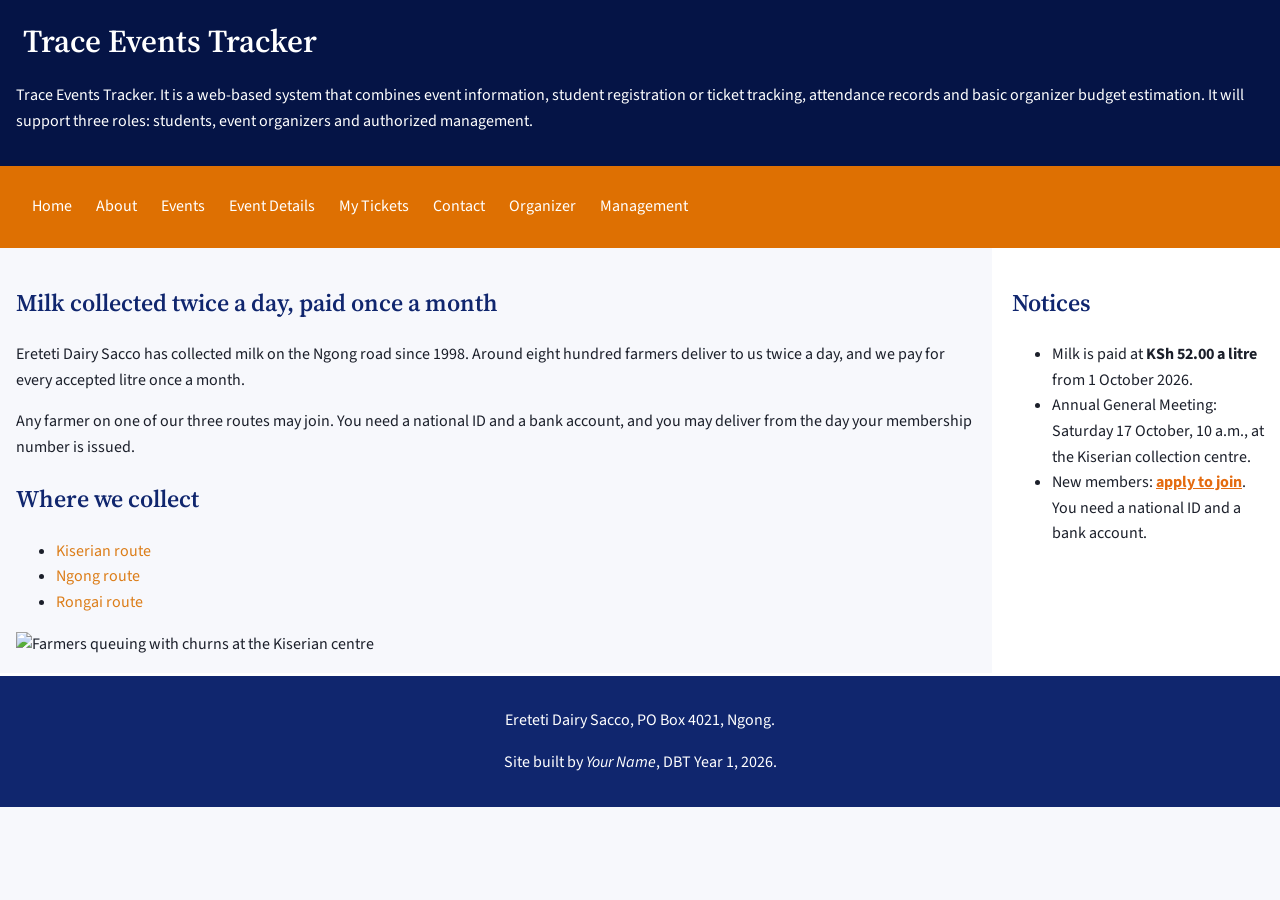
==== index.html @ c3f3be2f "Apply house style, add spacing and subheadings to all pages" ====
<!DOCTYPE html>
<html lang="en">
<head> <meta charset="utf-8">
  <!--we add the viewport meta tag-->
  <meta name="viewport" 
     content="width=device-width,initial-scale=1.0">
  <title>Trace Events Tracker</title>
  <link rel="preconnect" href="https://fonts.googleapis.com">
<link rel="preconnect" href="https://fonts.gstatic.com" crossorigin>
<link href="https://fonts.googleapis.com/css2?family=Source+Sans+3:ital,wght@0,200..900;1,200..900&family=Source+Serif+4:ital,opsz,wght@0,8..60,200..900;1,8..60,200..900&display=swap" rel="stylesheet">
  
 <link rel="stylesheet" href="css/style.css">
  <!-- placeholder: swap for img/png University-Logo-Vertical-small-2 -->
  <link rel="icon" type="image/png"
        href="img/University-Logo-Vertical-small-2.png">
</head>
<body>

  <header>
    <h1>
      <!-- placeholder: swap for img/logo.png -->
      <img src="img/University-Logo-Vertical-small-2.png"
           alt="" class="logo">
    Trace Events Tracker 
    </h1>
    <p>Trace Events Tracker. It is a web-based system that combines event information, student registration or ticket tracking, attendance records and basic organizer budget estimation. It will support three roles: students, event organizers and authorized management.
    </p>
  </header>

  <nav>
    <ul>
      <li><a href="index.html">Home</a></li>
      <li><a href="about.html">About</a></li>
      <li><a href="event.html">Events</a></li>
      <li><a href="event-details.html">Event Details</a></li>
      <li><a href="my-ticket.html">My Tickets</a></li>
      <li><a href="contact.html">Contact</a></li>
      <li><a href="organizer.html">Organizer</a></li>
      <li><a href="management.html">Management</a></li>

    </ul>
  </nav>

  <main>
    <section>
      <h2>Milk collected twice a day,
          paid once a month</h2>
      <p>Ereteti Dairy Sacco has collected milk on
      the Ngong road since 1998. Around eight hundred
      farmers deliver to us twice a day, and we pay
      for every accepted litre once a month.</p>
      <p>Any farmer on one of our three routes may
      join. You need a national ID and a bank account,
      and you may deliver from the day your
      membership number is issued.</p>
    </section>

    <section>
      <h2>Where we collect</h2>
      <ul class="route-cards">
        <li><a href="routes.html">Kiserian route</a>
        </li>
        <li><a href="routes.html">Ngong route</a></li>
        <li><a href="routes.html">Rongai route</a></li>
      </ul>
      <img src="img/collection-centre.jpg"
           alt="Farmers queuing with churns at
                the Kiserian centre">
    </section>
  </main>

  <aside>
    <h2>Notices</h2>
    <ul>
      <li>Milk is paid at
          <strong>KSh 52.00 a litre</strong>
          from 1 October 2026.</li>
      <li>Annual General Meeting: Saturday
          17 October, 10 a.m., at the
          Kiserian collection centre.</li>
      <li>New members:
          <a href="register.html">apply to join</a>.
          You need a national ID and a
          bank account.</li>
    </ul>
  </aside>

  <footer>
    <p>Ereteti Dairy Sacco, PO Box 4021, Ngong.</p>
    <p>Site built by <em>Your Name</em>,
       DBT Year 1, 2026.</p>
  </footer>

</body>
</html>
---- css/style.css ----
/*all elements
the * - selects all elements
*/
* {
    box-sizing: border-box;
}

body {
    margin: 0;
    background: #F7F8FC;
    color: #1B1F2A;
    line-height: 1.6;
    font-family: 'Source Sans 3', sans-serif;
}

h1, h2, h3 {
    font-family: 'Source Serif 4', serif;
    font-weight: 600;
    color: #10266e;
}

a {
    color: #10266e;
}

header {
    background: #051446;
    color: #FFFFFF;
}

header h1 {
    color: #FFFFFF;
    margin: 0;
}

nav {
    background: #de7002;
}

nav a {
    color: #FFFFFF;
    text-decoration: none;
}

nav a:hover {
    color: #E8A317;
}

footer {
    background: #10266e;
    color: #FFFFFF;
    text-align: center;
    border-top: 3px solid #FFFFFF;
}

header, nav, main, footer {
    padding: 1rem;
}

img {
    max-width: 100%;
    height: auto;
}

input, select, textarea {
    max-width: 100%;
}

section a {
    color: #dc7d18;
    text-decoration: none;
}

aside {
    padding: 1rem;
    background: #FFFFFF;
    border-left: 4px solid #FFFFFF;
}

aside a {
    color: #e46b0f;
    font-weight: bold;
}

.logo {
    width: 10%;
}

/* ===== 2 · Layout: flexbox + grid (Member 1) ===== */
nav ul {
    display: flex;
    flex-wrap: wrap;
    gap: 0.25rem 1.5rem;
    list-style: none;
    margin: 0;
    padding: 0.75rem 1rem;
}

nav {
    position: sticky;
    top: 0;
}

body {
    display: grid;
    grid-template-columns: minmax(0, 1fr) 18rem;
    grid-template-areas:
        "header header"
        "nav nav"
        "main aside"
        "footer footer";
}

header { grid-area: header; }
nav    { grid-area: nav; }
main   { grid-area: main; }
aside  { grid-area: aside; }
footer { grid-area: footer; }

/* ===== 3 · Tables and cards (shared) ===== */
.table-scroll {
    overflow-x: auto;
}

table {
    border-collapse: collapse;
    width: 100%;
}

th, td {
    border: 1px solid #C9CCD8;
    padding: 0.5rem;
    text-align: left;
}

th {
    background: #1F3A93;
    color: #FFFFFF;
}

.cards {
    display: flex;
    flex-wrap: wrap;
    gap: 1rem;
}

.card {
    flex: 1 1 14rem;
    background: #FFFFFF;
    border-top: 4px solid #E8A317;
    padding: 1rem;
}

@media (max-width: 700px) {
    body {
        grid-template-columns: minmax(0, 1fr);
        grid-template-areas:
            "header"
            "nav"
            "main"
            "aside"
            "footer";
    }

    nav {
        position: static;
    }

    nav ul {
        flex-direction: column;
    }

    .logo {
        width: 2.5rem;
    }
}
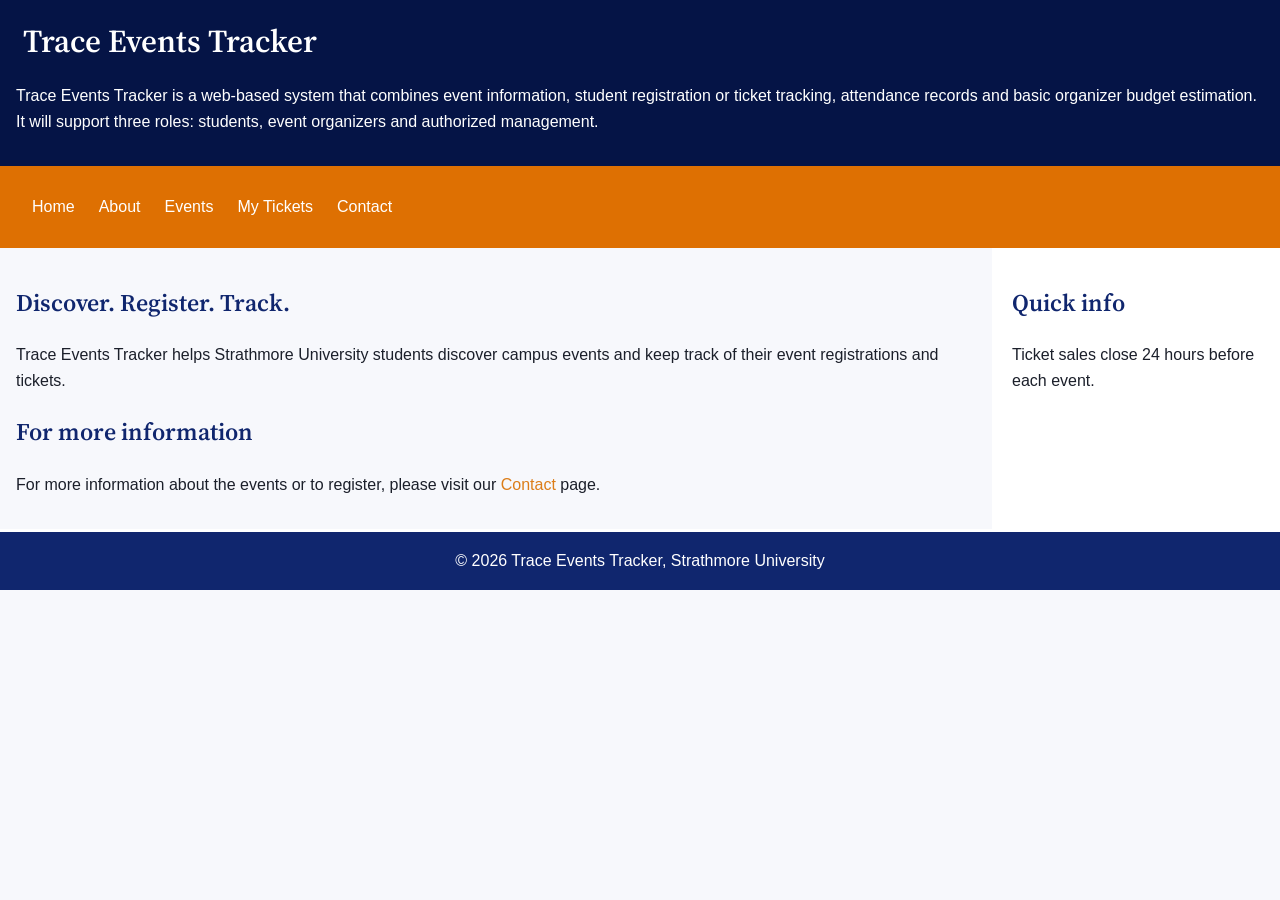
==== commit 7c95ee5c: "Link stylesheet on every page and remove duplicate files" ====
--- a/index.html
+++ b/index.html
@@ -4,13 +4,12 @@
   <!--we add the viewport meta tag-->
   <meta name="viewport" 
      content="width=device-width,initial-scale=1.0">
-  <title>Trace Events Tracker</title>
-  <link rel="preconnect" href="https://fonts.googleapis.com">
+  <title>Home | Trace Events Tracker</title>
+<link rel="preconnect" href="https://fonts.googleapis.com">
 <link rel="preconnect" href="https://fonts.gstatic.com" crossorigin>
-<link href="https://fonts.googleapis.com/css2?family=Source+Sans+3:ital,wght@0,200..900;1,200..900&family=Source+Serif+4:ital,opsz,wght@0,8..60,200..900;1,8..60,200..900&display=swap" rel="stylesheet">
-  
+<link href="https://fonts.googleapis.com/css2?family=Source+Serif+4:ital,opsz,wght@0,8..60,200..900;1,8..60,200..900&display=swap" rel="stylesheet">
  <link rel="stylesheet" href="css/style.css">
-  <!-- placeholder: swap for img/png University-Logo-Vertical-small-2 -->
+  <!-- placeholder: swap for Image/University-Logo-Vertical-small-2.png -->
   <link rel="icon" type="image/png"
         href="img/University-Logo-Vertical-small-2.png">
 </head>
@@ -21,75 +20,44 @@
       <!-- placeholder: swap for img/logo.png -->
       <img src="img/University-Logo-Vertical-small-2.png"
            alt="" class="logo">
-    Trace Events Tracker 
+     Trace Events Tracker
     </h1>
-    <p>Trace Events Tracker. It is a web-based system that combines event information, student registration or ticket tracking, attendance records and basic organizer budget estimation. It will support three roles: students, event organizers and authorized management.
-    </p>
+    <p>Trace Events Tracker is a web-based system that combines event information, student registration or ticket tracking, attendance records and basic organizer budget estimation. It will support three roles: students, event organizers and authorized management.</p>
   </header>
 
   <nav>
     <ul>
       <li><a href="index.html">Home</a></li>
       <li><a href="about.html">About</a></li>
-      <li><a href="event.html">Events</a></li>
-      <li><a href="event-details.html">Event Details</a></li>
-      <li><a href="my-ticket.html">My Tickets</a></li>
+      <li><a href="events.html">Events</a></li>
+      <li><a href="my-tickets.html">My Tickets</a></li>
       <li><a href="contact.html">Contact</a></li>
-      <li><a href="organizer.html">Organizer</a></li>
-      <li><a href="management.html">Management</a></li>
-
+      </li>
     </ul>
   </nav>
 
   <main>
     <section>
-      <h2>Milk collected twice a day,
-          paid once a month</h2>
-      <p>Ereteti Dairy Sacco has collected milk on
-      the Ngong road since 1998. Around eight hundred
-      farmers deliver to us twice a day, and we pay
-      for every accepted litre once a month.</p>
-      <p>Any farmer on one of our three routes may
-      join. You need a national ID and a bank account,
-      and you may deliver from the day your
-      membership number is issued.</p>
+      <h2>Discover. Register. Track.</h2>
+      <p>Trace Events Tracker helps Strathmore University
+         students discover campus events and keep track
+         of their event registrations and tickets.</p> 
+      <p></p>
     </section>
 
     <section>
-      <h2>Where we collect</h2>
-      <ul class="route-cards">
-        <li><a href="routes.html">Kiserian route</a>
-        </li>
-        <li><a href="routes.html">Ngong route</a></li>
-        <li><a href="routes.html">Rongai route</a></li>
-      </ul>
-      <img src="img/collection-centre.jpg"
-           alt="Farmers queuing with churns at
-                the Kiserian centre">
+      <h2>For more information</h2>
+      <p>For more information about the events or to register, please visit our <a href="contact.html">Contact</a> page.</p>
     </section>
   </main>
 
   <aside>
-    <h2>Notices</h2>
-    <ul>
-      <li>Milk is paid at
-          <strong>KSh 52.00 a litre</strong>
-          from 1 October 2026.</li>
-      <li>Annual General Meeting: Saturday
-          17 October, 10 a.m., at the
-          Kiserian collection centre.</li>
-      <li>New members:
-          <a href="register.html">apply to join</a>.
-          You need a national ID and a
-          bank account.</li>
-    </ul>
+    <h2>Quick info</h2>
+    <p>Ticket sales close 24 hours before each event.</p>
   </aside>
 
   <footer>
-    <p>Ereteti Dairy Sacco, PO Box 4021, Ngong.</p>
-    <p>Site built by <em>Your Name</em>,
-       DBT Year 1, 2026.</p>
+    &copy; 2026 Trace Events Tracker, Strathmore University
   </footer>
-
 </body>
 </html>
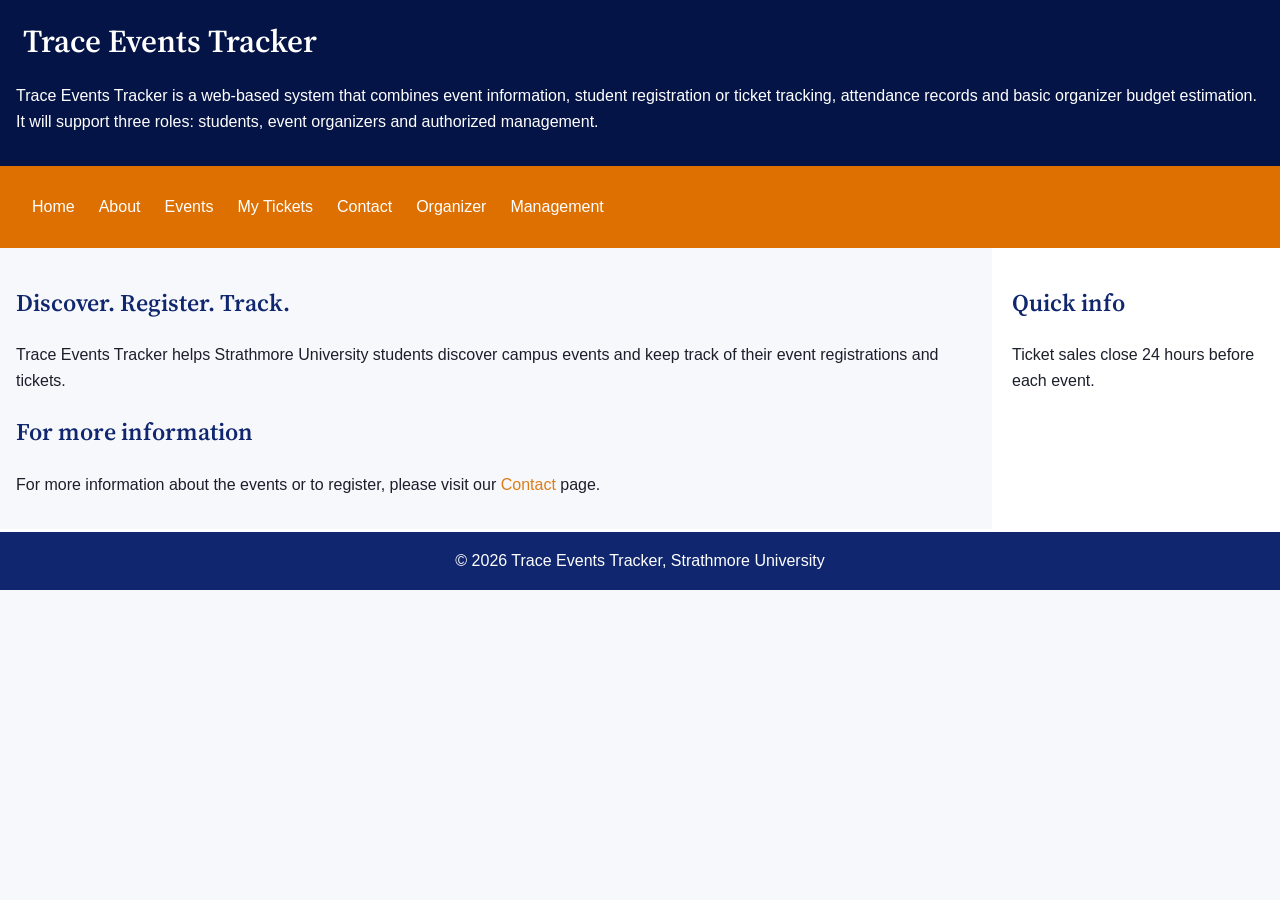
==== commit 0c47f7b6: "Fix HTML validation errors" ====
--- a/index.html
+++ b/index.html
@@ -32,8 +32,9 @@
       <li><a href="events.html">Events</a></li>
       <li><a href="my-tickets.html">My Tickets</a></li>
       <li><a href="contact.html">Contact</a></li>
-      </li>
-    </ul>
+      <li><a href="organizer.html">Organizer</a></li>
+      <li><a href="management.html">Management</a></li>
+  </ul>
   </nav>
 
   <main>
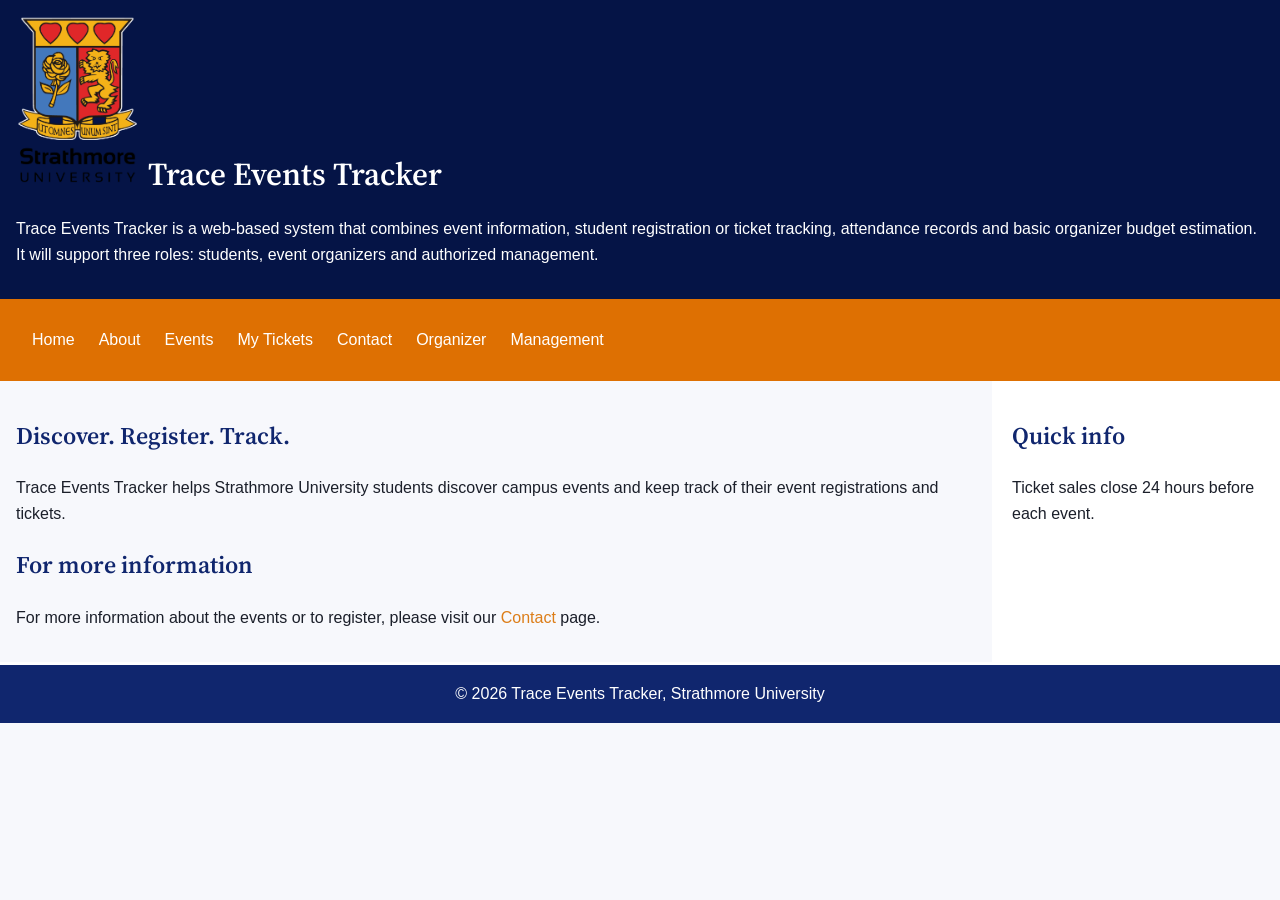
==== commit 2bc38865: "Fix logo path on index page" ====
--- a/index.html
+++ b/index.html
@@ -18,8 +18,7 @@
   <header>
     <h1>
       <!-- placeholder: swap for img/logo.png -->
-      <img src="img/University-Logo-Vertical-small-2.png"
-           alt="" class="logo">
+     <img class="logo" src="Images/University-Logo-Vertical-small-2.png" alt="Strathmore University logo">
      Trace Events Tracker
     </h1>
     <p>Trace Events Tracker is a web-based system that combines event information, student registration or ticket tracking, attendance records and basic organizer budget estimation. It will support three roles: students, event organizers and authorized management.</p>
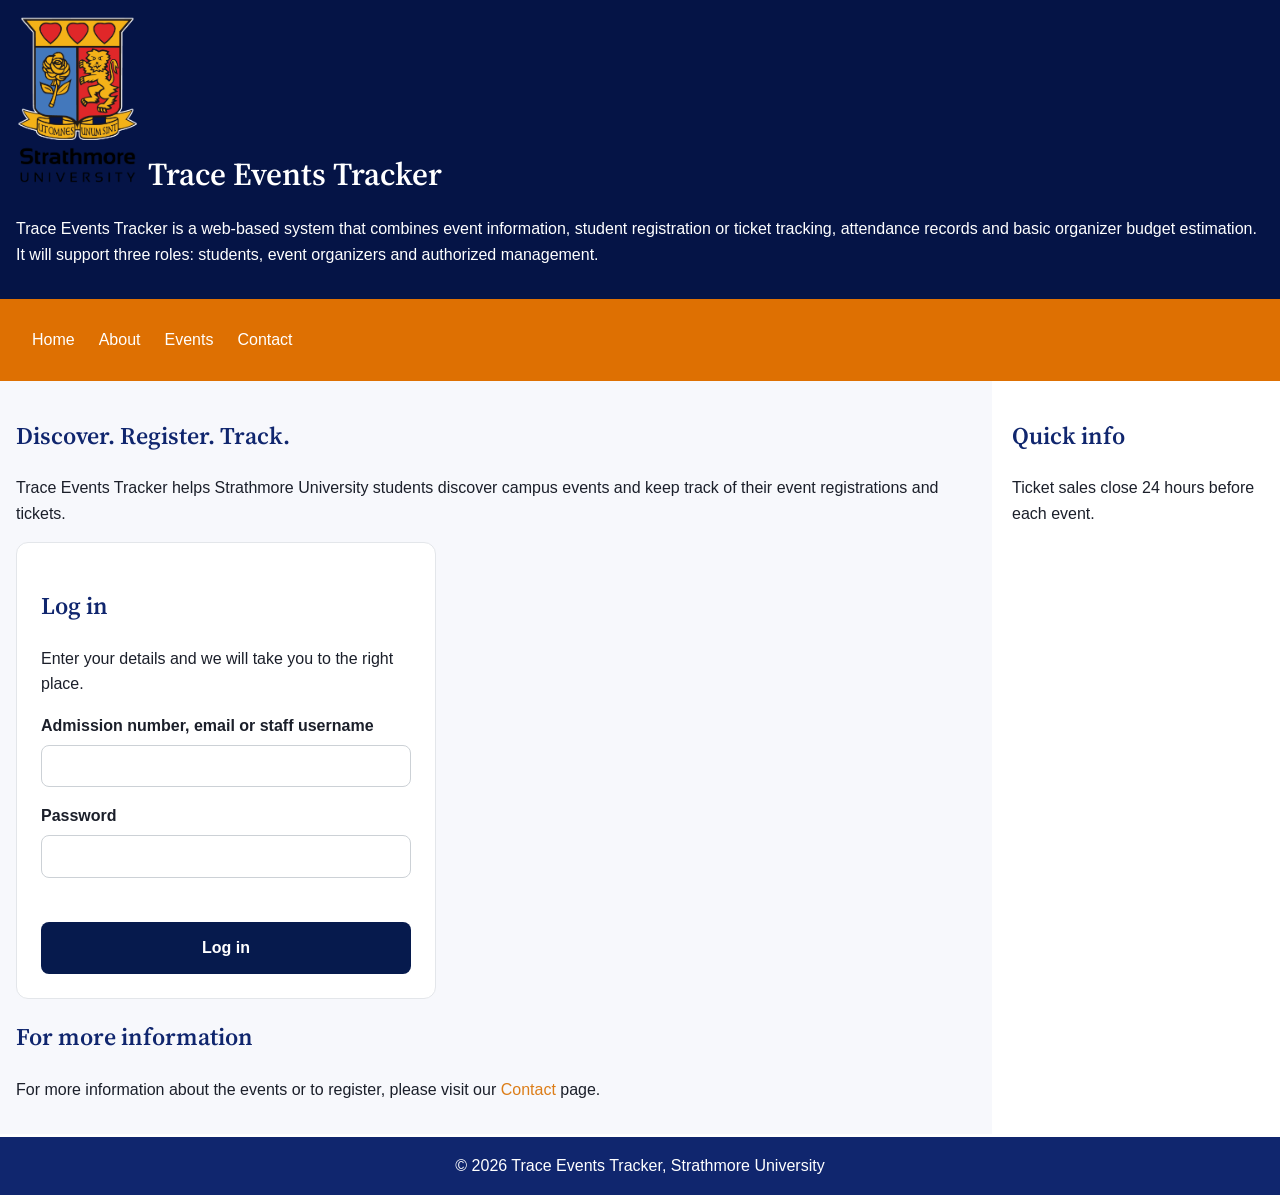
==== commit d48d1b2e: "Move login to homepage with specific actor role-based redirect" ====
--- a/index.html
+++ b/index.html
@@ -9,9 +9,32 @@
 <link rel="preconnect" href="https://fonts.gstatic.com" crossorigin>
 <link href="https://fonts.googleapis.com/css2?family=Source+Serif+4:ital,opsz,wght@0,8..60,200..900;1,8..60,200..900&display=swap" rel="stylesheet">
  <link rel="stylesheet" href="css/style.css">
+<!-- Embedded-->
+   <script>
+    console.log("Embedded JS");
+   </script>
+   
+  <!-- Week 8: the script, with defer -->
+  <script src="js/main.js" defer></script>
+  <!-- Login + role-based nav (put auth.js inside your js folder) -->
+  <script src="js/auth.js" defer></script>
+
   <!-- placeholder: swap for Image/University-Logo-Vertical-small-2.png -->
   <link rel="icon" type="image/png"
-        href="img/University-Logo-Vertical-small-2.png">
+        href="Images/University-Logo-Vertical-small-2.png">
+
+  
+  <!-- Login card styles (move into css/style.css if you prefer) -->
+  <style>
+    .login-card { max-width: 420px; background: #fff; border: 1px solid #e3e6ea;
+                  border-radius: 12px; padding: 1.5rem; }
+    .login-card label { display: block; margin-top: 1rem; font-weight: 600; }
+    .login-card input { width: 100%; box-sizing: border-box; padding: .7rem;
+                        margin-top: .4rem; border: 1px solid #ccd1d6; border-radius: 8px; font-size: 1rem; }
+    .login-btn { width: 100%; margin-top: 1rem; padding: .8rem; border: 0; border-radius: 8px;
+                 background: #061a4d; color: #fff; font-size: 1rem; font-weight: 700; cursor: pointer; }
+    #loginError { color: #c0392b; min-height: 1.2em; margin: .6rem 0 0; }
+  </style>      
 </head>
 <body>
 
@@ -29,10 +52,7 @@
       <li><a href="index.html">Home</a></li>
       <li><a href="about.html">About</a></li>
       <li><a href="events.html">Events</a></li>
-      <li><a href="my-tickets.html">My Tickets</a></li>
       <li><a href="contact.html">Contact</a></li>
-      <li><a href="organizer.html">Organizer</a></li>
-      <li><a href="management.html">Management</a></li>
   </ul>
   </nav>
 
@@ -45,6 +65,21 @@
       <p></p>
     </section>
 
+  <section class="login-card">
+      <h2>Log in</h2>
+      <p>Enter your details and we will take you to the right place.</p>
+      <form id="loginForm">
+        <label for="loginId">Admission number, email or staff username</label>
+        <input id="loginId" type="text" autocomplete="username" required>
+
+        <label for="loginPassword">Password</label>
+        <input id="loginPassword" type="password" autocomplete="current-password" required>
+
+        <p id="loginError"></p>
+        <button type="submit" class="login-btn">Log in</button>
+      </form>
+    </section>
+      
     <section>
       <h2>For more information</h2>
       <p>For more information about the events or to register, please visit our <a href="contact.html">Contact</a> page.</p>
--- a/css/style.css
+++ b/css/style.css
@@ -173,4 +173,14 @@
     .logo {
         width: 2.5rem;
     }
-}+}
+.login-box { max-width: 420px; margin: 40px auto; padding: 24px; background: #fff; border: 1px solid #dde2ec; border-radius: 12px; display: flex; flex-direction: column; gap: 10px; }
+.login-box input:not([type="radio"]) { padding: 10px; border: 1px solid #c9d0de; border-radius: 8px; font: inherit; }
+.seg { display: grid; grid-template-columns: repeat(3, 1fr); gap: 6px; }
+.seg label { position: relative; }
+.seg input { position: absolute; opacity: 0; inset: 0; }
+.seg span { display: block; text-align: center; padding: 9px 4px; border: 1px solid #c9d0de; border-radius: 8px; cursor: pointer; }
+.seg input:checked + span { background: #dd6f02; border-color: #dd6f02; color: #fff; font-weight: 600; }
+.seg input:focus-visible + span { outline: 2px solid #04164a; outline-offset: 2px; }
+.login-btn { background: #04164a; color: #fff; border: 0; border-radius: 8px; padding: 11px; font: inherit; font-weight: 600; cursor: pointer; }
+.login-error { color: #b42318; margin: 0; min-height: 1.2em; }
